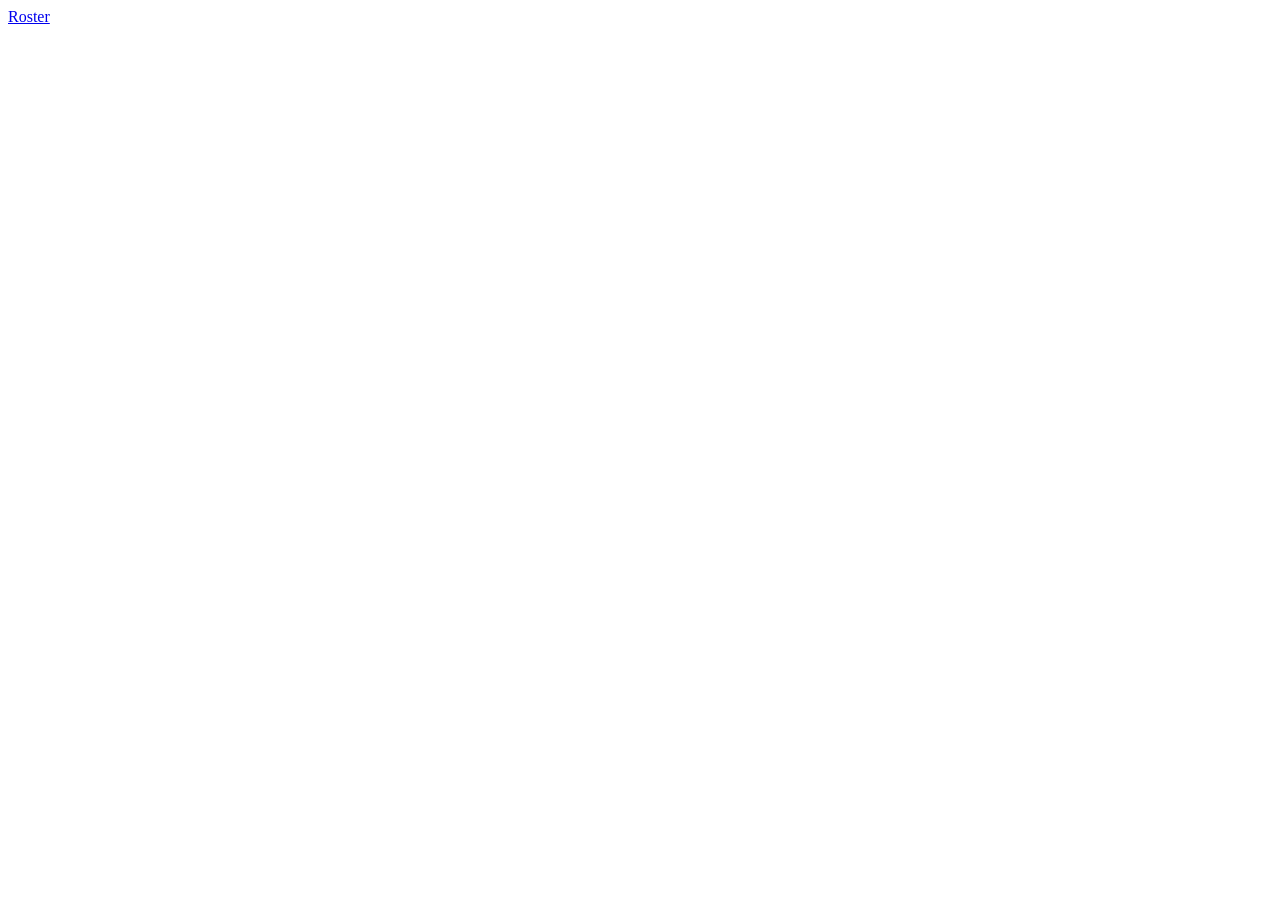
==== lex/fight.html @ 2f0f91af "Combat: fights in sqlite (migration 5) with groups, initiative, the action walk, Strike/Defense/resi" ====
<!DOCTYPE html>
<html lang="en">
<head>
  <meta charset="utf-8">
  <meta name="viewport" content="width=device-width, initial-scale=1">
  <title>Lex · Fight</title>
  <link rel="stylesheet" href="/static/sheet.css">
  <link rel="stylesheet" href="/static/fight.css">
</head>
<body>
  <header class="top">
    <a href="/">Roster</a>
    <span id="who"></span>
    <p id="err" hidden></p>
  </header>
  <form id="setup" class="setup" hidden>
    <h2>New fight</h2>
    <div id="pick"></div>
    <label>Die <input id="die" value="d20" size="6"></label>
    <label><input type="checkbox" id="low"> low roll succeeds</label>
    <label><input type="checkbox" id="pull-rule"> pulling blows</label>
    <button type="submit">Start fight</button>
  </form>
  <main id="fight" hidden>
    <p id="status"></p>
    <div id="groups" class="groups"></div>
    <section id="turn"></section>
    <div id="gm" class="gm" hidden>
      <button type="button" id="undo">Undo</button>
      <button type="button" id="fresh">Fresh initiative</button>
      <button type="button" id="end">End fight</button>
    </div>
    <ol id="log" class="log" reversed></ol>
  </main>
  <dialog id="modal">
    <form method="dialog" id="roll-form">
      <p id="ask"></p>
      <div id="choices"></div>
      <div id="inputs"></div>
      <button type="submit" id="enter">Enter</button>
      <button type="button" id="auto" class="small">Roll for me</button>
    </form>
  </dialog>
  <script type="module" src="/static/fight.js"></script>
</body>
</html>
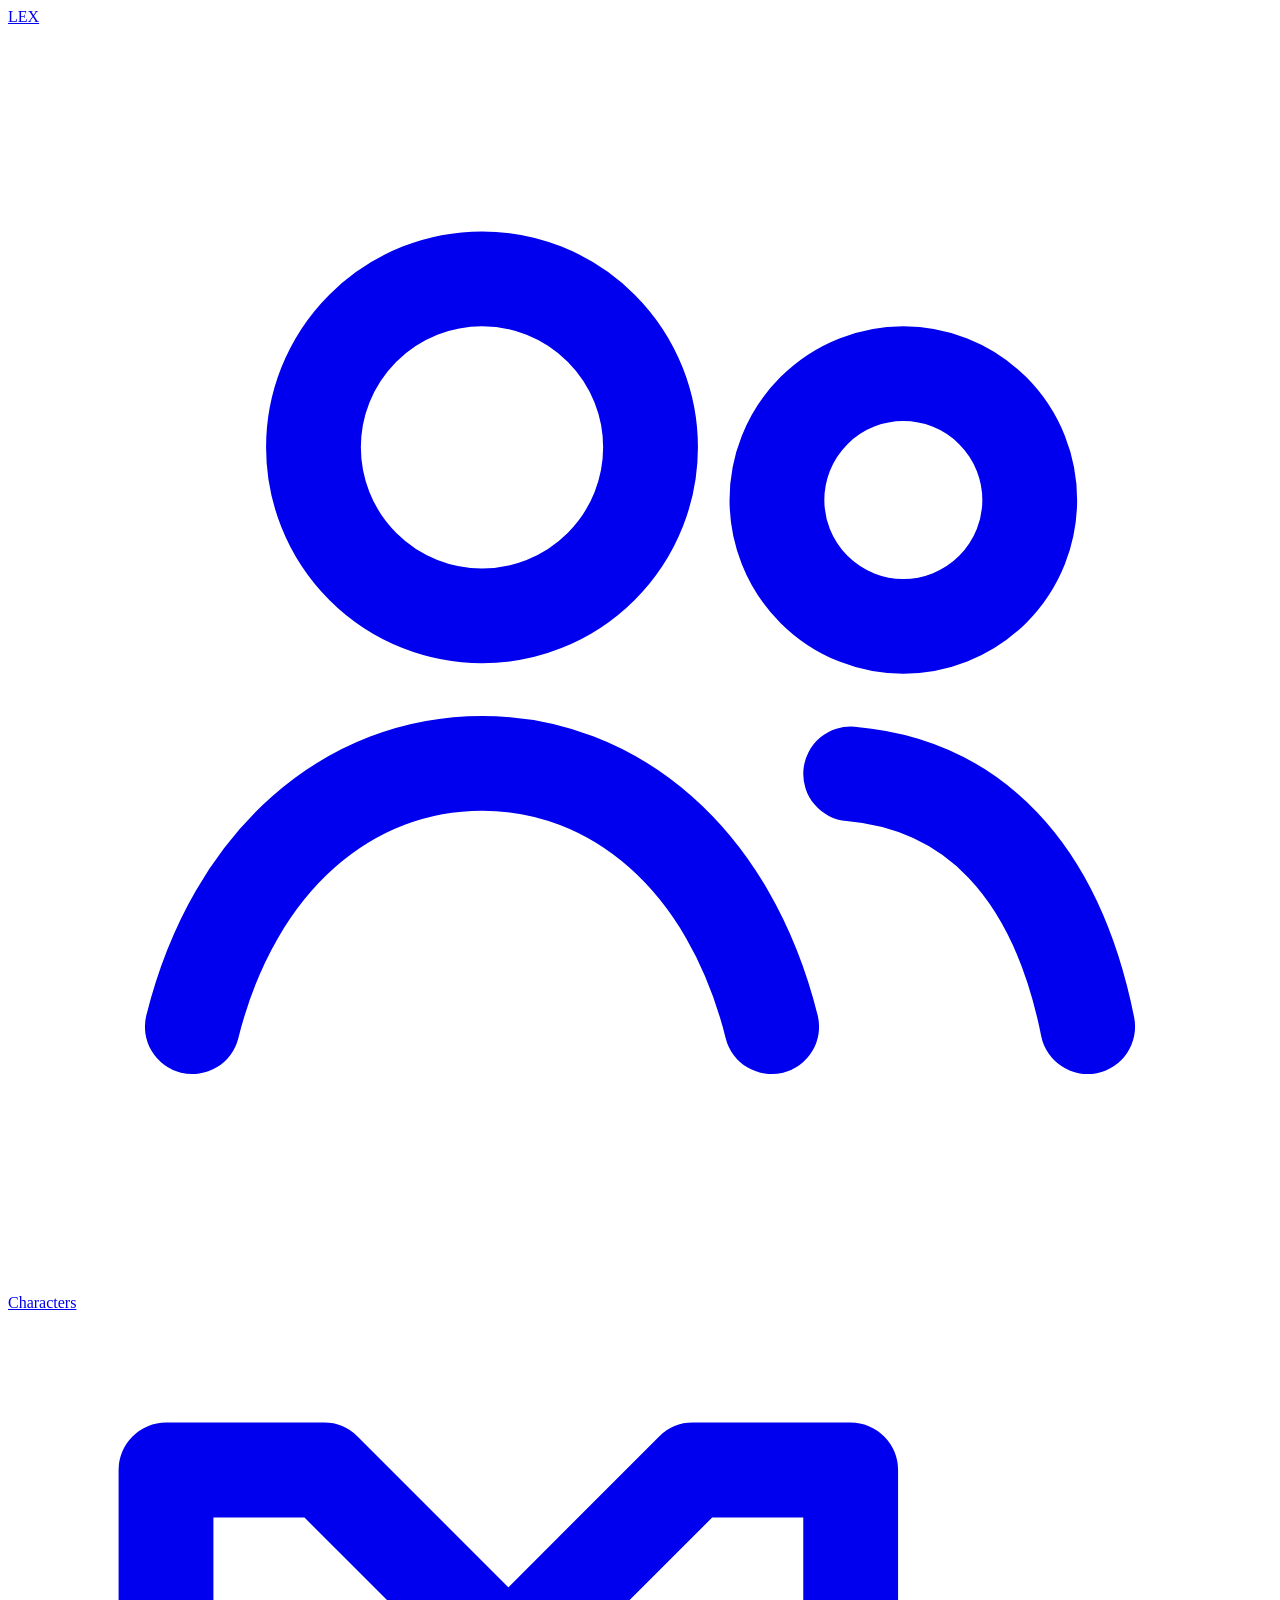
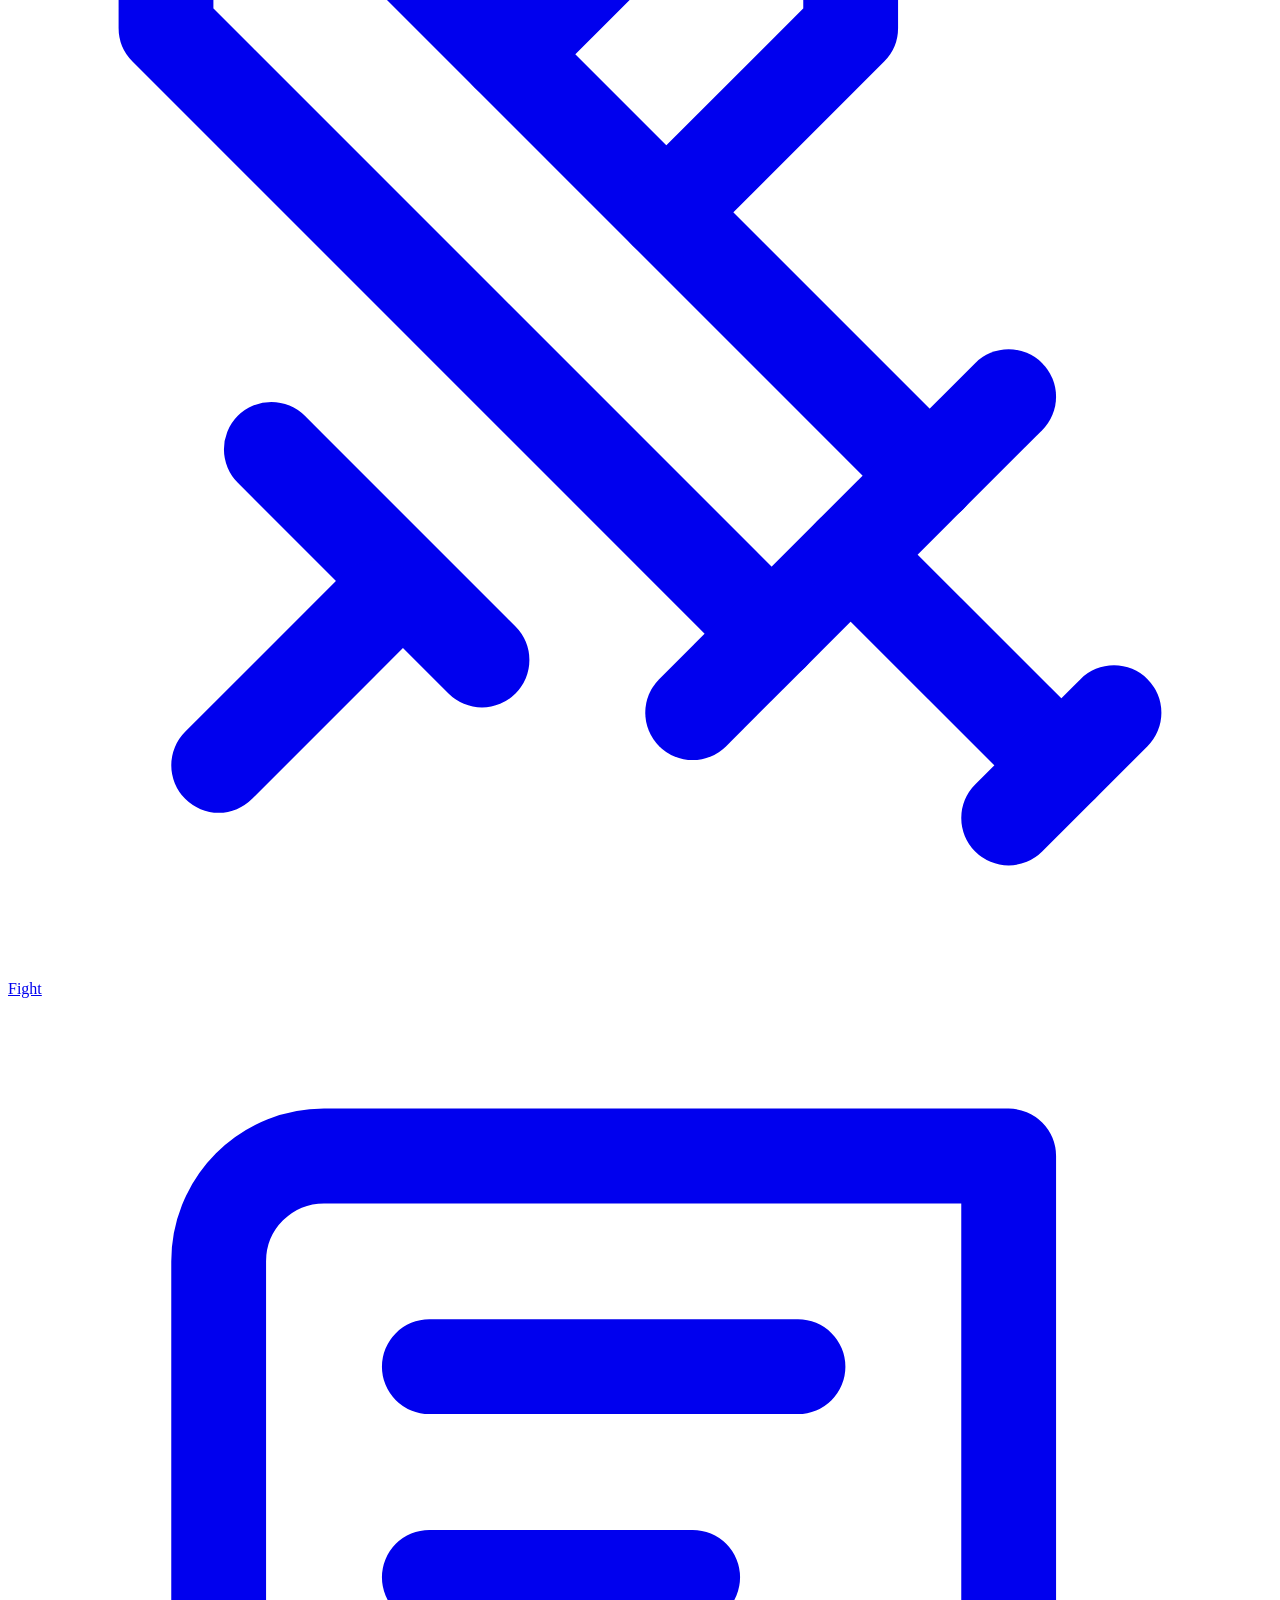
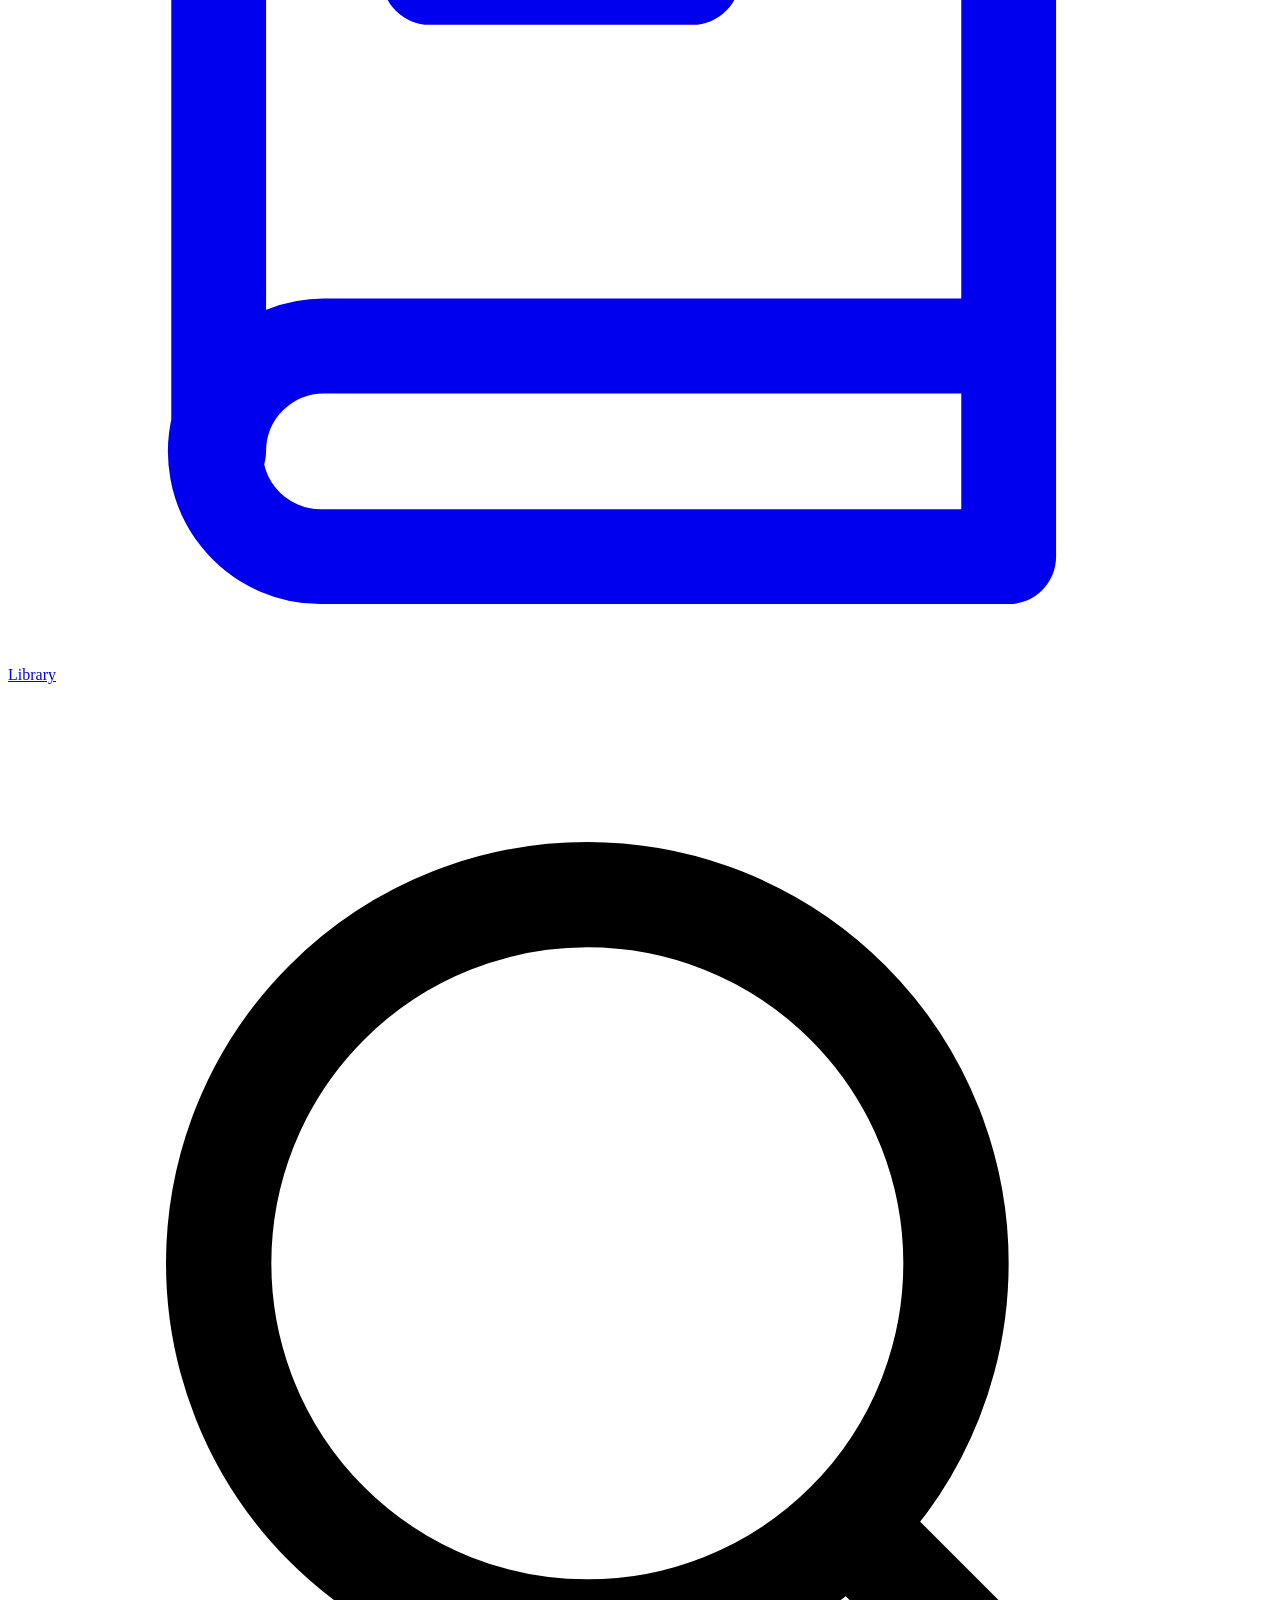
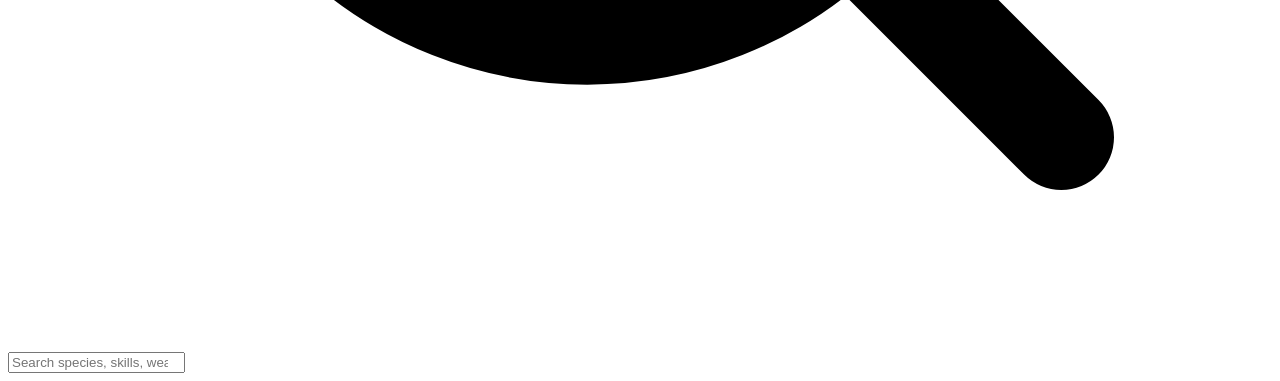
==== commit f5431ac8: "Library: browse and search every imported pack Species, occupations, abilities, items, and new entri" ====
--- a/lex/fight.html
+++ b/lex/fight.html
@@ -5,11 +5,21 @@
   <meta name="viewport" content="width=device-width, initial-scale=1">
   <title>Lex · Fight</title>
   <link rel="stylesheet" href="/static/sheet.css">
+  <link rel="stylesheet" href="/static/nav.css">
   <link rel="stylesheet" href="/static/fight.css">
 </head>
 <body>
   <header class="top">
-    <a href="/">Roster</a>
+    <a class="brand" href="/">LEX</a>
+    <nav class="tabs" aria-label="Main">
+      <a href="/"><svg viewBox="0 0 24 24" fill="none" stroke="currentColor" stroke-width="1.8" stroke-linecap="round" stroke-linejoin="round"><circle cx="9" cy="8" r="3.2"/><path d="M3.5 19c.8-3.2 3-5 5.5-5s4.7 1.8 5.5 5"/><circle cx="17" cy="9" r="2.4"/><path d="M16 14.2c2.3.2 3.9 1.8 4.5 4.8"/></svg><span>Characters</span></a>
+      <a href="/fight" aria-current="page"><svg viewBox="0 0 24 24" fill="none" stroke="currentColor" stroke-width="1.8" stroke-linecap="round" stroke-linejoin="round"><path d="M14.5 17.5 3 6V3h3l11.5 11.5"/><path d="m13 19 6-6"/><path d="m16 16 4 4"/><path d="m19 21 2-2"/><path d="M9.5 6.5 13 3h3v3l-3.5 3.5"/><path d="m5 14 4 4"/><path d="m7 17-3 3"/></svg><span>Fight</span></a>
+      <a href="/browse"><svg viewBox="0 0 24 24" fill="none" stroke="currentColor" stroke-width="1.8" stroke-linecap="round" stroke-linejoin="round"><path d="M4 19.5V5a2 2 0 0 1 2-2h13v15H6a2 2 0 0 0-2 2Zm0 0A2 2 0 0 0 6 22h13v-4"/><path d="M8 7h7M8 11h5"/></svg><span>Library</span></a>
+    </nav>
+    <form class="gsearch" action="/browse" role="search">
+      <svg viewBox="0 0 24 24" fill="none" stroke="currentColor" stroke-width="2" stroke-linecap="round"><circle cx="11" cy="11" r="7"/><path d="m20 20-3.5-3.5"/></svg>
+      <input type="search" name="q" placeholder="Search species, skills, weapons, places…" aria-label="Search the library" autocomplete="off">
+    </form>
     <span id="who"></span>
     <p id="err" hidden></p>
   </header>
